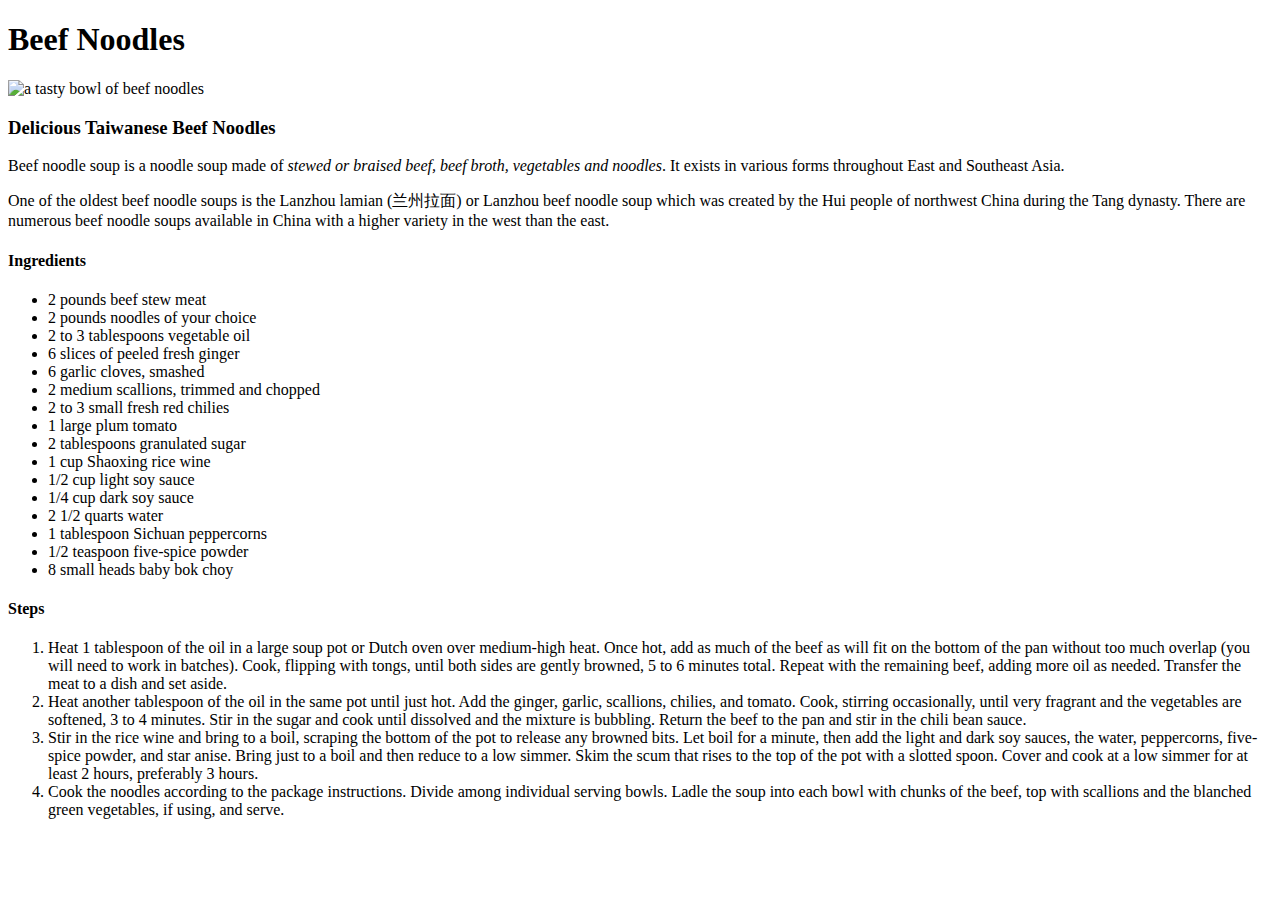
==== recipes/beefnoodles.html @ 076374ec "Add beefnoodles.html" ====
<!DOCTYPE html>
<html lang="en">
<head>
    <meta charset="UTF-8">
    <meta http-equiv="X-UA-Compatible" content="IE=edge">
    <meta name="viewport" content="width=device-width, initial-scale=1.0">
    <title>Beef Noodles</title>
</head>
<body>
    <h1>Beef Noodles</h1>
    
    <img src="../img/beefnoodles.jpeg" alt="a tasty bowl of beef noodles">

    <h3>Delicious Taiwanese Beef Noodles</h3>
    <p>Beef noodle soup is a noodle soup made of <em>stewed or braised beef, beef broth, vegetables and noodles</em>. It exists in various forms throughout East and Southeast Asia.</p>

    <p>One of the oldest beef noodle soups is the Lanzhou lamian (兰州拉面) or Lanzhou beef noodle soup which was created by the Hui people of northwest China during the Tang dynasty. There are numerous beef noodle soups available in China with a higher variety in the west than the east.</p>

    <h4>Ingredients</h4>
      <ul>
        <li>2 pounds beef stew meat</li>
        <li>2 pounds noodles of your choice</li>
        <li>2 to 3 tablespoons vegetable oil</li>
        <li>6 slices of peeled fresh ginger</li>
        <li>6 garlic cloves, smashed</li>
        <li>2 medium scallions, trimmed and chopped</li>
        <li>2 to 3 small fresh red chilies</li>
        <li>1 large plum tomato</li>
        <li>2 tablespoons granulated sugar</li>
        <li>1 cup Shaoxing rice wine</li>
        <li>1/2 cup light soy sauce</li>
        <li>1/4 cup dark soy sauce</li>
        <li>2 1/2 quarts water</li>
        <li>1 tablespoon Sichuan peppercorns</li>
        <li>1/2 teaspoon five-spice powder</li>
        <li>8 small heads baby bok choy</li>
      </ul>
    <h4>Steps</h4>
      <ol>
        <li>Heat 1 tablespoon of the oil in a large soup pot or Dutch oven over medium-high heat. Once hot, add as much of the beef as will fit on the bottom of the pan without too much overlap (you will need to work in batches). Cook, flipping with tongs, until both sides are gently browned, 5 to 6 minutes total. Repeat with the remaining beef, adding more oil as needed. Transfer the meat to a dish and set aside.</li>
        <li>Heat another tablespoon of the oil in the same pot until just hot. Add the ginger, garlic, scallions, chilies, and tomato. Cook, stirring occasionally, until very fragrant and the vegetables are softened, 3 to 4 minutes. Stir in the sugar and cook until dissolved and the mixture is bubbling. Return the beef to the pan and stir in the chili bean sauce.</li>
        <li>Stir in the rice wine and bring to a boil, scraping the bottom of the pot to release any browned bits. Let boil for a minute, then add the light and dark soy sauces, the water, peppercorns, five-spice powder, and star anise. Bring just to a boil and then reduce to a low simmer. Skim the scum that rises to the top of the pot with a slotted spoon. Cover and cook at a low simmer for at least 2 hours, preferably 3 hours.</li>
        <li>Cook the noodles according to the package instructions. Divide among individual serving bowls. Ladle the soup into each bowl with chunks of the beef, top with scallions and the blanched green vegetables, if using, and serve.</li>
      </ol>
</body>
</html>
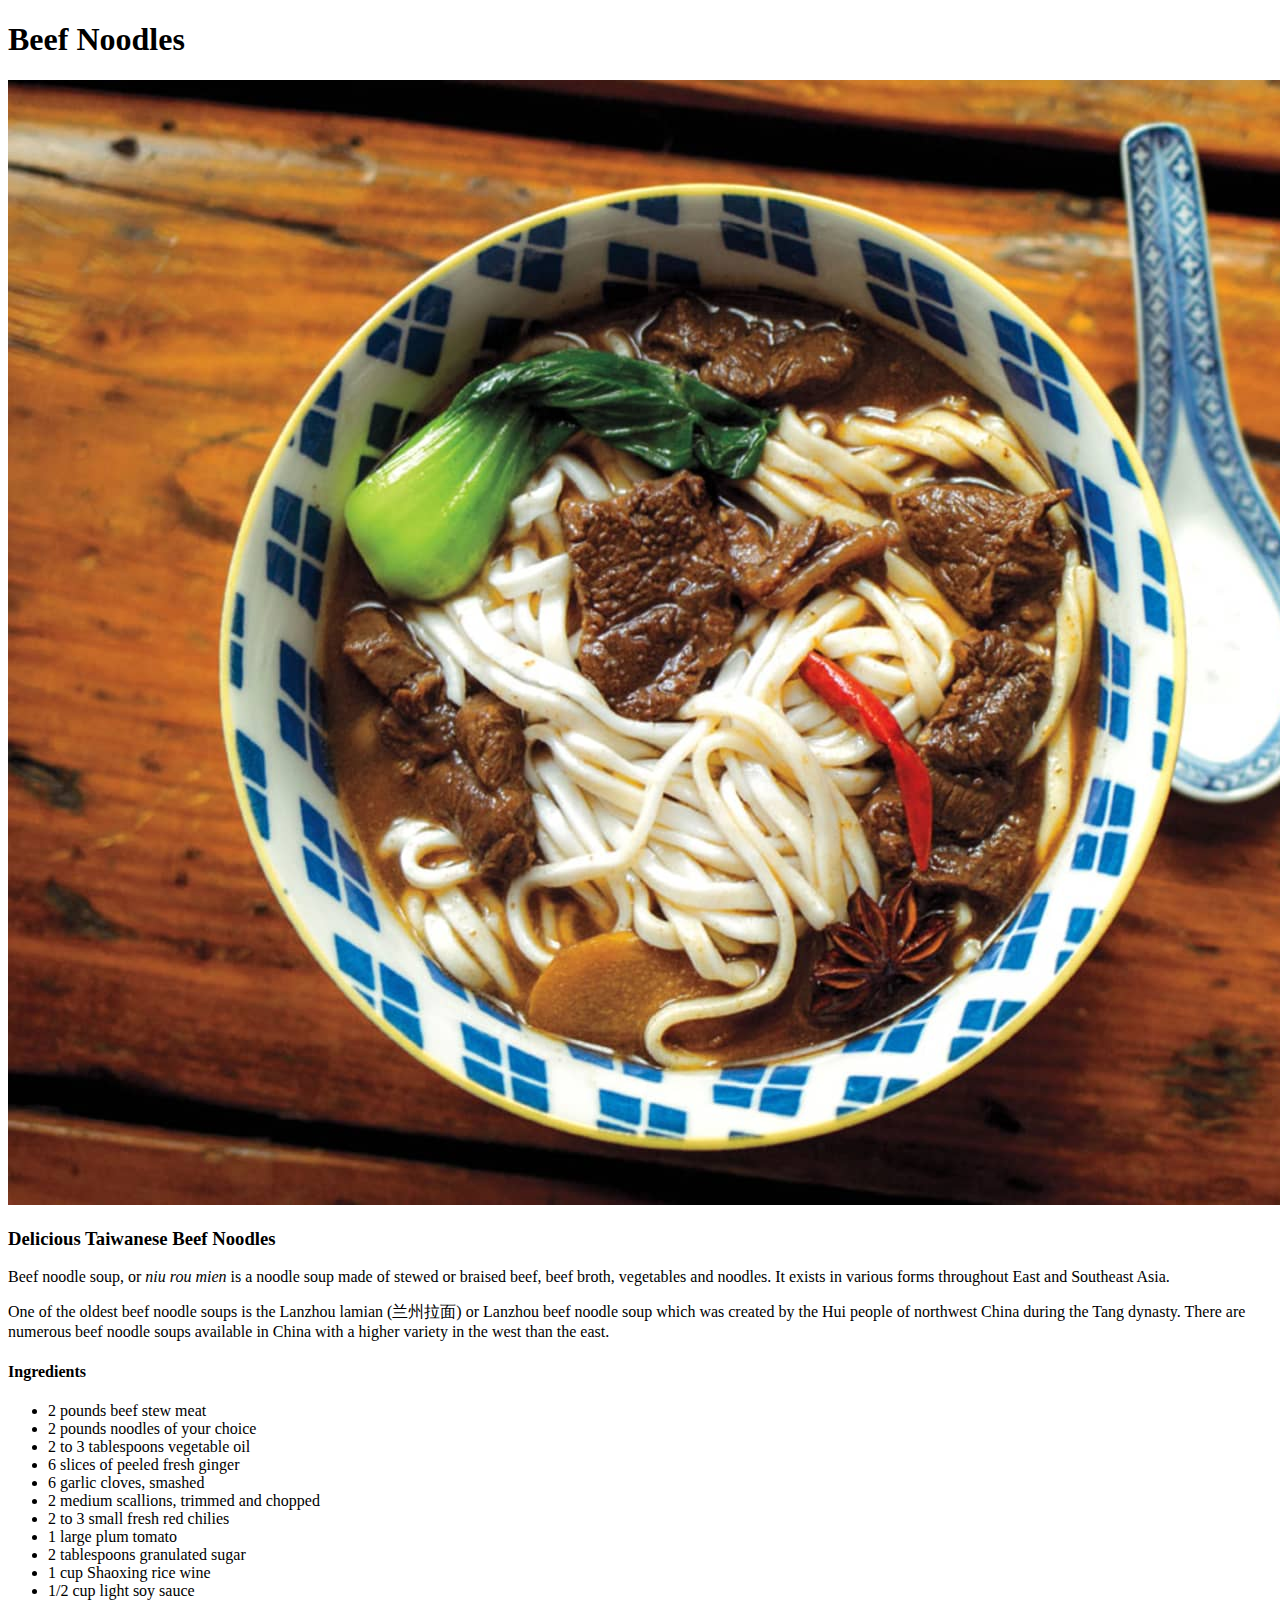
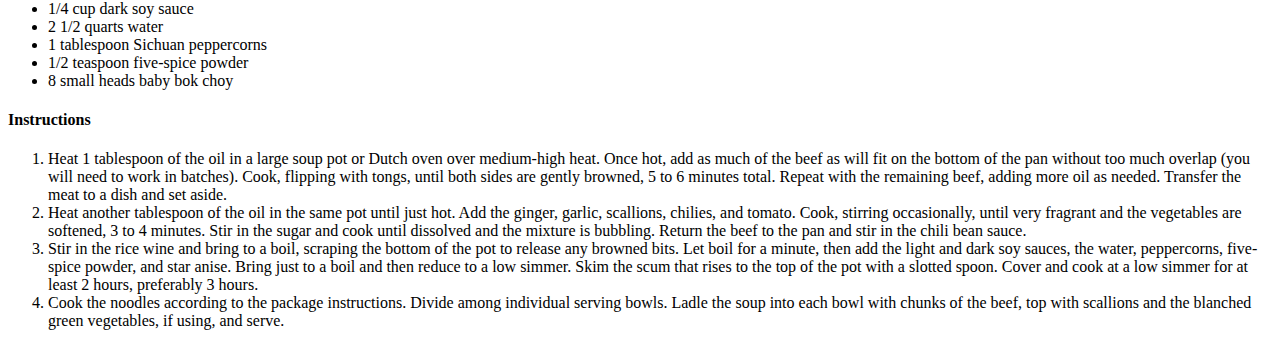
==== commit 4308ecd5: "First iteration of beefnoodles.html and beefwraps.html and onionpancakes.html" ====
--- a/recipes/beefnoodles.html
+++ b/recipes/beefnoodles.html
@@ -12,7 +12,7 @@
     <img src="../img/beefnoodles.jpeg" alt="a tasty bowl of beef noodles">
 
     <h3>Delicious Taiwanese Beef Noodles</h3>
-    <p>Beef noodle soup is a noodle soup made of <em>stewed or braised beef, beef broth, vegetables and noodles</em>. It exists in various forms throughout East and Southeast Asia.</p>
+    <p>Beef noodle soup, or <em>niu rou mien</em> is a noodle soup made of stewed or braised beef, beef broth, vegetables and noodles. It exists in various forms throughout East and Southeast Asia.</p>
 
     <p>One of the oldest beef noodle soups is the Lanzhou lamian (兰州拉面) or Lanzhou beef noodle soup which was created by the Hui people of northwest China during the Tang dynasty. There are numerous beef noodle soups available in China with a higher variety in the west than the east.</p>
 
@@ -35,7 +35,7 @@
         <li>1/2 teaspoon five-spice powder</li>
         <li>8 small heads baby bok choy</li>
       </ul>
-    <h4>Steps</h4>
+    <h4>Instructions</h4>
       <ol>
         <li>Heat 1 tablespoon of the oil in a large soup pot or Dutch oven over medium-high heat. Once hot, add as much of the beef as will fit on the bottom of the pan without too much overlap (you will need to work in batches). Cook, flipping with tongs, until both sides are gently browned, 5 to 6 minutes total. Repeat with the remaining beef, adding more oil as needed. Transfer the meat to a dish and set aside.</li>
         <li>Heat another tablespoon of the oil in the same pot until just hot. Add the ginger, garlic, scallions, chilies, and tomato. Cook, stirring occasionally, until very fragrant and the vegetables are softened, 3 to 4 minutes. Stir in the sugar and cook until dissolved and the mixture is bubbling. Return the beef to the pan and stir in the chili bean sauce.</li>
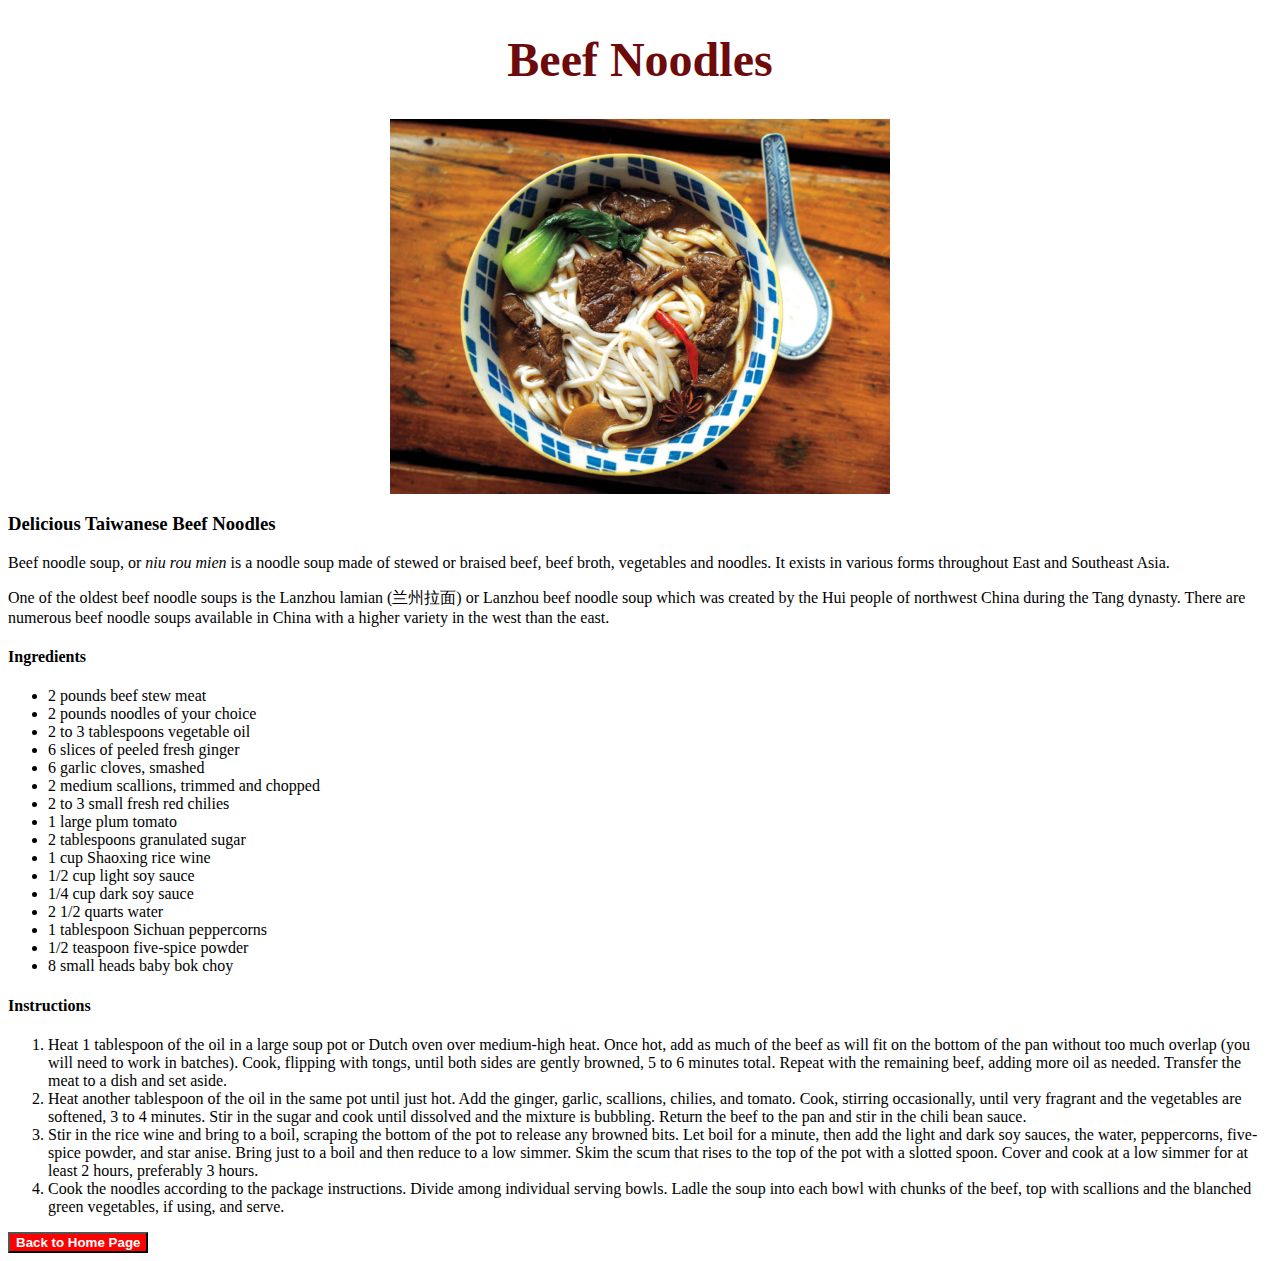
==== commit f94f60cd: "Added css to odin recipes html" ====
--- a/recipes/beefnoodles.html
+++ b/recipes/beefnoodles.html
@@ -5,11 +5,12 @@
     <meta http-equiv="X-UA-Compatible" content="IE=edge">
     <meta name="viewport" content="width=device-width, initial-scale=1.0">
     <title>Beef Noodles</title>
+    <link rel="stylesheet" href="../styles.css">
 </head>
 <body>
     <h1>Beef Noodles</h1>
     
-    <img src="../img/beefnoodles.jpeg" alt="a tasty bowl of beef noodles">
+    <img src="../img/beefnoodles.jpeg" class="foodpics" alt="a tasty bowl of beef noodles">
 
     <h3>Delicious Taiwanese Beef Noodles</h3>
     <p>Beef noodle soup, or <em>niu rou mien</em> is a noodle soup made of stewed or braised beef, beef broth, vegetables and noodles. It exists in various forms throughout East and Southeast Asia.</p>
@@ -42,5 +43,8 @@
         <li>Stir in the rice wine and bring to a boil, scraping the bottom of the pot to release any browned bits. Let boil for a minute, then add the light and dark soy sauces, the water, peppercorns, five-spice powder, and star anise. Bring just to a boil and then reduce to a low simmer. Skim the scum that rises to the top of the pot with a slotted spoon. Cover and cook at a low simmer for at least 2 hours, preferably 3 hours.</li>
         <li>Cook the noodles according to the package instructions. Divide among individual serving bowls. Ladle the soup into each bowl with chunks of the beef, top with scallions and the blanched green vegetables, if using, and serve.</li>
       </ol>
+  <a href="../index.html">
+    <button class="click">Back to Home Page</button>
+  </a>
 </body>
 </html>--- a/styles.css
+++ b/styles.css
@@ -0,0 +1,26 @@
+/* styles.css for odin-recipes page */
+
+h1{
+    font-size: 48px;
+    color: rgb(109, 11, 11);
+    text-align: center;
+}
+
+.recipelist{
+    font-weight: bold;
+}
+
+.foodpics{
+    width: 500px;
+    height: auto;
+    display: block;
+    margin-left: auto;
+    margin-right: auto;
+}
+
+.click{
+    color:white;
+    background-color: red;
+    font-weight: bold;
+}
+
